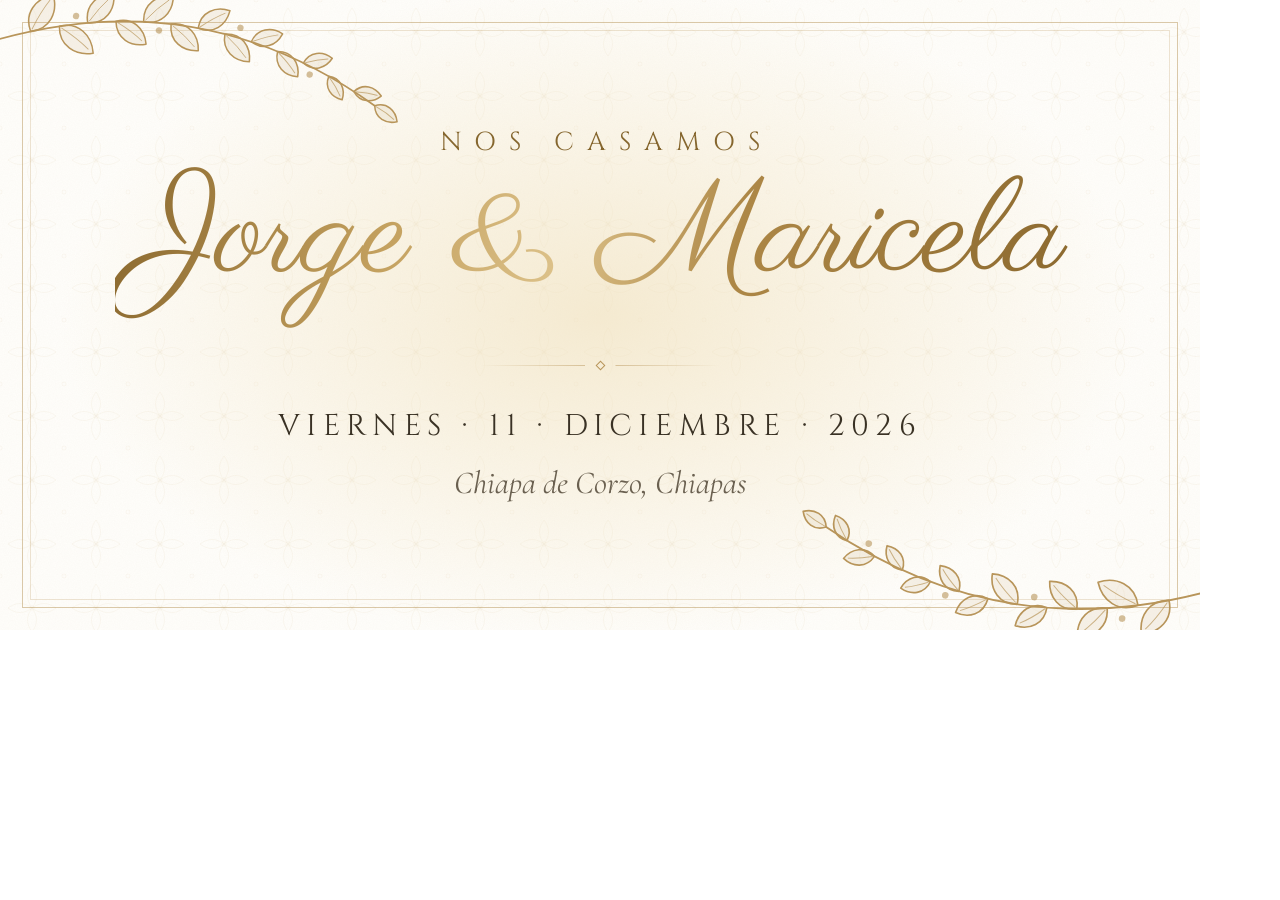
==== dev/og.html @ 22a39b21 "Invitación de boda de Jorge & Maricela Invitación web en blanco y dorado con confirmación de asisten" ====
<!doctype html>
<html lang="es">
<head>
<meta charset="utf-8">
<!-- Plantilla de la imagen para compartir (1200×630) y de los íconos. Se captura con dev/generar_imagenes.sh -->
<link rel="stylesheet" href="https://fonts.googleapis.com/css2?family=Cinzel:wght@400;500&family=Cormorant+Garamond:ital,wght@0,500;1,400&family=Parisienne&display=block">
<link rel="stylesheet" href="../css/estilos.css">
<style>
  html, body { margin: 0; background: none; }
  .og {
    width: 1200px; height: 630px; position: relative; overflow: hidden;
    display: grid; place-items: center; text-align: center;
    background:
      radial-gradient(ellipse 60% 70% at 50% 50%, rgba(239, 222, 182, .6), transparent 75%),
      var(--grano), var(--damasco), var(--blanco);
  }
  .og::before, .og::after { content: ''; position: absolute; pointer-events: none; }
  .og::before { inset: 22px; border: 1.5px solid var(--linea); }
  .og::after { inset: 30px; border: 1px solid var(--linea-suave); }
  .og .rama-a { position: absolute; width: 520px; top: -26px; left: -60px; transform: rotate(10deg); color: var(--oro); }
  .og .rama-b { position: absolute; width: 520px; bottom: -26px; right: -60px; transform: rotate(190deg); color: var(--oro); }
  .og .antes { font-family: var(--mayus); font-size: 26px; letter-spacing: .5em; color: var(--oro-osc); padding-left: .5em; }
  .og .nombres {
    font-family: var(--script); font-size: 132px; line-height: 1.15; padding: 0 .15em .1em;
    background: var(--oro-texto); -webkit-background-clip: text; background-clip: text; color: transparent;
  }
  .og .fecha { font-family: var(--mayus); font-size: 30px; letter-spacing: .22em; color: var(--tinta); }
  .og .lugar { font-family: var(--serif); font-style: italic; font-size: 32px; color: var(--tinta-suave); margin-top: 8px; }
  .og .sep { width: 340px; margin: 18px auto 22px; }

  .icono-app {
    width: 180px; height: 180px; display: grid; place-items: center; position: relative;
    background: radial-gradient(circle at 50% 45%, #fffefb, #f3ead9);
  }
  .icono-app .corona { position: absolute; inset: 8px; color: var(--oro); }
  .icono-app span { font-family: var(--mayus); font-size: 42px; color: var(--oro-osc); margin-top: -6px; letter-spacing: .02em; }
  .icono-app i { font-family: var(--script); font-style: normal; font-size: 34px; color: var(--oro); }
</style>
</head>
<body>
  <div id="lienzo"></div>
  <script src="../config.js"></script>
  <script src="../js/decoracion.js"></script>
  <script>
    const D = window.Decoracion, N = window.INVITACION.novios;
    const modo = new URLSearchParams(location.search).get('modo');
    document.getElementById('lienzo').innerHTML = modo === 'icono'
      ? `<div class="icono-app">${D.corona({ radio: 64, hojas: 13, tam: 19, hueco: 62, semilla: 5 })}<span>${N.iniciales[0]}<i>&amp;</i>${N.iniciales[1]}</span></div>`
      : `<div class="og">
          <div class="rama-a">${D.rama({ largo: 250, arco: -30, hojas: 13, tam: 30, semilla: 4 })}</div>
          <div class="rama-b">${D.rama({ largo: 230, arco: -26, hojas: 12, tam: 28, semilla: 9 })}</div>
          <div>
            <p class="antes">NOS CASAMOS</p>
            <p class="nombres">${N.el.nombre} &amp; ${N.ella.nombre}</p>
            <div class="sep">${D.separador()}</div>
            <p class="fecha">VIERNES · 11 · DICIEMBRE · 2026</p>
            <p class="lugar">Chiapa de Corzo, Chiapas</p>
          </div>
        </div>`;
  </script>
</body>
</html>
---- css/estilos.css ----
/* ==========================================================================
   Invitación de boda · Jorge & Maricela
   Paleta: blanco perla y oro
   ========================================================================== */

:root {
  --blanco: #fffefb;
  --perla: #fbf8f2;
  --marfil: #f6f0e4;
  --champan: #efe5d1;
  --oro: #b8955a;
  --oro-claro: #d9bf88;
  --oro-osc: #85662e;
  --tinta: #3a3225;
  --tinta-suave: #6a6050;
  --linea: rgba(184, 149, 90, .5);
  --linea-suave: rgba(184, 149, 90, .25);

  --oro-texto: linear-gradient(100deg, #8a682e 0%, #c3a05e 28%, #dcc189 46%, #ad8746 64%, #8a682e 100%);
  --oro-fondo: linear-gradient(100deg, #c5a261, #ead6a2 42%, #c9a664 70%, #e0c78f);

  --serif: 'Cormorant Garamond', 'Times New Roman', serif;
  --mayus: 'Cinzel', 'Cormorant Garamond', serif;
  --script: 'Parisienne', 'Snell Roundhand', cursive;

  --ancho: 520px;
  --suave: cubic-bezier(.22, .7, .2, 1);

  --grano: url("data:image/svg+xml,%3Csvg xmlns='http://www.w3.org/2000/svg' width='220' height='220'%3E%3Cfilter id='n'%3E%3CfeTurbulence type='fractalNoise' baseFrequency='.85' numOctaves='3' stitchTiles='stitch'/%3E%3CfeColorMatrix values='0 0 0 0 .45 0 0 0 0 .38 0 0 0 0 .25 0 0 0 .05 0'/%3E%3C/filter%3E%3Crect width='100%25' height='100%25' filter='url(%23n)'/%3E%3C/svg%3E");
  /* Damasco suave en dorado para fondos */
  --damasco: url("data:image/svg+xml,%3Csvg xmlns='http://www.w3.org/2000/svg' width='64' height='64' viewBox='0 0 64 64'%3E%3Cg fill='none' stroke='%23b8955a' stroke-opacity='.08' stroke-width='.8'%3E%3Cpath d='M32 8c6 8 6 16 0 24-6-8-6-16 0-24zM32 32c6 8 6 16 0 24-6-8-6-16 0-24zM8 32c8-6 16-6 24 0-8 6-16 6-24 0zM32 32c8-6 16-6 24 0-8 6-16 6-24 0z'/%3E%3Ccircle cx='32' cy='32' r='2.2'/%3E%3Ccircle cx='0' cy='0' r='2'/%3E%3Ccircle cx='64' cy='0' r='2'/%3E%3Ccircle cx='0' cy='64' r='2'/%3E%3Ccircle cx='64' cy='64' r='2'/%3E%3C/g%3E%3C/svg%3E");
}

*, *::before, *::after { box-sizing: border-box; }
html { -webkit-text-size-adjust: 100%; scroll-behavior: smooth; }
html.bloqueado { overflow: hidden; }
body {
  margin: 0;
  font-family: var(--serif);
  font-size: 19px;
  line-height: 1.55;
  color: var(--tinta);
  background: var(--champan);
  -webkit-font-smoothing: antialiased;
  text-rendering: optimizeLegibility;
  font-variant-numeric: lining-nums;
}
img, svg { display: block; max-width: 100%; }
button, input, textarea { font: inherit; color: inherit; }
a { color: inherit; }
h1, h2, h3, p { margin: 0; }
[hidden] { display: none !important; }

.saltar {
  position: absolute; left: -999px; top: 8px; z-index: 100;
  background: var(--blanco); padding: 8px 14px; border-radius: 4px;
}
.saltar:focus { left: 8px; }
:focus-visible { outline: 2px solid var(--oro); outline-offset: 3px; }

/* ----------------------------------------------------------------- Página */
.pagina {
  min-height: 100vh;
  background: var(--grano), var(--damasco), linear-gradient(var(--marfil), var(--champan));
}
.invitacion {
  max-width: var(--ancho);
  margin: 0 auto;
  background: var(--blanco) var(--grano);
  overflow: hidden;
  outline: none;
  box-shadow: 0 0 0 1px var(--linea-suave), 0 30px 80px rgba(110, 85, 40, .18);
}
@media (min-width: 600px) {
  .pagina { padding: 40px 0; }
  .invitacion { border-radius: 4px; }
}

/* Revelado al hacer scroll */
.revelar { opacity: 0; transform: translateY(18px); transition: opacity .9s var(--suave), transform .9s var(--suave); }
.revelar.visto { opacity: 1; transform: none; }
body:not(.listo) .portada .revelar { opacity: 0; }

/* ----------------------------------------------------------------- Ramas e íconos */
.rama, .corona { overflow: visible; color: var(--oro); }
.rama .tallo, .corona .tallo { fill: none; stroke: currentColor; stroke-width: 1.15; stroke-linecap: round; }
.rama .hoja, .corona .hoja { fill: currentColor; fill-opacity: .12; stroke: currentColor; stroke-width: 1; stroke-linejoin: round; }
.rama .nervio, .corona .nervio { fill: none; stroke: currentColor; stroke-width: .6; stroke-opacity: .7; }
.rama .baya, .corona .baya { fill: currentColor; fill-opacity: .6; }
.icono { width: 1.25em; height: 1.25em; flex: none; }

.separador {
  display: flex; align-items: center; gap: 12px; justify-content: center;
  margin: 34px auto; max-width: 240px; color: var(--oro);
}
.separador span { flex: 1; height: 1px; background: linear-gradient(90deg, transparent, var(--linea)); }
.separador span:last-child { transform: scaleX(-1); }
.separador i { width: 7px; height: 7px; border: 1px solid currentColor; transform: rotate(45deg); }

/* ----------------------------------------------------------------- Textos comunes */
.etiqueta {
  font-family: var(--mayus); font-size: 12.5px; letter-spacing: .32em;
  text-transform: uppercase; color: var(--oro-osc);
}
.etiqueta--centro { text-align: center; margin-top: 34px; }
.titulo {
  font-family: var(--script); font-weight: 400;
  font-size: clamp(44px, 12vw, 58px); line-height: 1.15;
  padding: .05em .1em .15em;
  background: var(--oro-texto); -webkit-background-clip: text; background-clip: text; color: transparent;
}
.texto { color: var(--tinta-suave); font-size: 19px; max-width: 34ch; margin: 0 auto; }

/* ----------------------------------------------------------------- Secciones */
.seccion { position: relative; padding: 76px 30px; text-align: center; }
.seccion + .seccion::before {
  content: ''; position: absolute; top: 0; left: 50%; width: 1px; height: 46px;
  background: linear-gradient(var(--linea), transparent);
}
.seccion__dentro { position: relative; max-width: 420px; margin: 0 auto; }
.seccion__icono { display: grid; place-items: center; color: var(--oro); margin-bottom: 8px; }
.seccion__icono .icono { width: 40px; height: 40px; }
.seccion--padres, .seccion--vestimenta, .seccion--padrinos, .seccion--rsvp {
  background: var(--grano), var(--damasco), var(--perla);
}
.seccion--padres::after, .seccion--vestimenta::after, .seccion--rsvp::after {
  content: ''; position: absolute; inset: 14px; pointer-events: none;
  border: 1px solid var(--linea); outline: 1px solid var(--linea-suave); outline-offset: -6px;
}

/* ----------------------------------------------------------------- Portada */
.portada {
  position: relative; min-height: 100vh; min-height: 100svh;
  display: grid; place-items: center; text-align: center;
  padding: 72px 28px 96px; color: var(--tinta); overflow: hidden;
  background:
    radial-gradient(ellipse 85% 55% at 50% 42%, rgba(239, 222, 182, .55), transparent 72%),
    var(--grano),
    linear-gradient(180deg, var(--blanco), var(--perla));
}
.portada__marco {
  position: absolute; inset: 16px; border: 1px solid var(--linea); pointer-events: none;
}
.portada__marco::after {
  content: ''; position: absolute; inset: 5px; border: 1px solid var(--linea-suave);
}
.portada__rama { position: absolute; color: var(--oro); opacity: .9; pointer-events: none; }
.portada__rama .rama { width: 100%; }
.portada__rama--arriba { width: 72%; top: -14px; left: -16%; transform: rotate(12deg); }
.portada__rama--abajo { width: 66%; bottom: -10px; right: -14%; transform: rotate(192deg); }
.portada__contenido { position: relative; z-index: 1; display: flex; flex-direction: column; align-items: center; }
.portada__antes {
  font-family: var(--mayus); font-size: 14px; letter-spacing: .5em; text-transform: uppercase;
  color: var(--oro-osc); padding-left: .5em;
}
.portada__monograma { position: relative; width: 168px; height: 168px; margin: 26px 0 8px; display: grid; place-items: center; }
.portada__monograma .corona { position: absolute; inset: 0; width: 100%; height: 100%; color: var(--oro); }
.portada__monograma span {
  font-family: var(--mayus); font-size: 34px; letter-spacing: .06em; color: var(--oro-osc);
  display: flex; align-items: center; gap: 6px; margin-top: -6px;
}
.portada__monograma i { font-family: var(--script); font-style: normal; font-size: 30px; color: var(--oro); }
.portada__nombres {
  font-family: var(--script); font-weight: 400; line-height: .98;
  font-size: clamp(66px, 20vw, 96px);
  display: flex; flex-direction: column; align-items: center;
}
.portada__nombres span {
  padding: .06em .18em .14em;
  background: var(--oro-texto); -webkit-background-clip: text; background-clip: text; color: transparent;
}
.portada__nombres .portada__y { font-size: .52em; margin: -.1em 0 -.12em; }
.portada__fecha {
  display: flex; align-items: center; gap: 12px; margin-top: 28px; white-space: nowrap;
  font-family: var(--mayus); font-size: 12px; letter-spacing: .18em; text-transform: uppercase; color: var(--tinta);
}
.portada__fecha strong { font-weight: 400; font-size: 18px; letter-spacing: .08em; padding: 6px 12px; border-left: 1px solid var(--linea); border-right: 1px solid var(--linea); color: var(--oro-osc); }
.portada__lugar {
  display: flex; align-items: center; gap: 8px; margin-top: 16px;
  font-style: italic; font-size: 19px; color: var(--tinta-suave);
}
.portada__lugar .icono { color: var(--oro); width: 18px; height: 18px; }
.portada__invitado {
  margin-top: 30px; padding: 14px 26px; border: 1px solid var(--linea);
  background: rgba(255, 255, 255, .7); box-shadow: 0 8px 24px rgba(140, 105, 45, .08);
  display: flex; flex-direction: column; gap: 2px;
}
.portada__invitado span { font-family: var(--mayus); font-size: 11px; letter-spacing: .3em; text-transform: uppercase; color: var(--oro-osc); }
.portada__invitado strong { font-weight: 500; font-size: 22px; line-height: 1.3; margin: 4px 0 2px; }
.portada__invitado em { font-size: 16px; color: var(--tinta-suave); }
.portada__bajar {
  position: absolute; bottom: 34px; left: 50%; transform: translateX(-50%);
  color: var(--oro); width: 44px; height: 44px; display: grid; place-items: center;
  animation: flotar 2.4s ease-in-out infinite;
}
.portada__bajar .icono { width: 24px; height: 24px; }
@keyframes flotar { 50% { transform: translate(-50%, 7px); } }

/* ----------------------------------------------------------------- Frase */
.seccion--frase { padding-top: 84px; padding-bottom: 70px; }
.frase__rama { width: 150px; margin: 0 auto 22px; }
.frase p { font-style: italic; font-size: 23px; line-height: 1.6; color: var(--tinta); }

/* ----------------------------------------------------------------- Padres */
.padres__intro { font-family: var(--script); font-size: 34px; line-height: 1.35; color: var(--oro-osc); margin-bottom: 34px; }
.padres { display: grid; gap: 26px; }
.padres__divisor { width: 1px; height: 28px; margin: -6px auto; background: var(--linea); }
.padres__grupo .etiqueta { margin-bottom: 10px; }
.padres__nombre { font-size: 22px; line-height: 1.45; color: var(--tinta); }
.padres__honor { font-style: italic; font-size: 20px; color: var(--tinta-suave); max-width: 26ch; margin: 0 auto; }
.padres__novios { margin-top: 20px; display: flex; flex-direction: column; gap: 4px; }
.padres__novios span { font-family: var(--mayus); font-size: 17px; letter-spacing: .12em; color: var(--tinta); }
.padres__novios i { font-family: var(--script); font-style: normal; font-size: 32px; color: var(--oro); line-height: 1.2; }

/* ----------------------------------------------------------------- Fecha */
.fecha-grande { display: grid; grid-template-columns: 1fr auto 1fr; align-items: center; gap: 18px; margin-top: 24px; }
.fecha-grande__lado {
  font-family: var(--mayus); font-size: 13.5px; letter-spacing: .26em; text-transform: uppercase; color: var(--oro-osc);
  padding: 10px 0; border-top: 1px solid var(--linea); border-bottom: 1px solid var(--linea);
}
.fecha-grande__dia {
  font-family: var(--mayus); font-weight: 400; font-size: 80px; line-height: 1;
  background: var(--oro-texto); -webkit-background-clip: text; background-clip: text; color: transparent;
}
.cuenta { display: flex; justify-content: center; gap: 10px; margin-top: 14px; }
.cuenta__caja {
  width: 74px; padding: 14px 4px 10px; border: 1px solid var(--linea); background: var(--blanco);
  box-shadow: 0 6px 16px rgba(140, 105, 45, .07);
  display: flex; flex-direction: column; align-items: center;
}
.cuenta__caja b { font-family: var(--serif); font-weight: 500; font-size: 34px; line-height: 1; color: var(--tinta); font-variant-numeric: lining-nums tabular-nums; }
.cuenta__caja span { margin-top: 6px; font-family: var(--mayus); font-size: 10.5px; letter-spacing: .2em; text-transform: uppercase; color: var(--oro-osc); }
.cuenta__mensaje { margin-top: 30px; font-family: var(--script); font-size: 38px; color: var(--oro-osc); }

.cal { margin: 40px auto 0; max-width: 320px; padding: 22px 20px 18px; border: 1px solid var(--linea); background: var(--blanco); box-shadow: 0 10px 26px rgba(140, 105, 45, .07); }
.cal__mes { font-family: var(--mayus); font-size: 13px; letter-spacing: .3em; text-transform: uppercase; color: var(--oro-osc); margin-bottom: 12px; }
.cal__rejilla { display: grid; grid-template-columns: repeat(7, 1fr); row-gap: 4px; font-size: 16px; }
.cal__rejilla span { height: 34px; display: grid; place-items: center; }
.cal__cab { font-family: var(--mayus); font-size: 11.5px; color: var(--oro-osc); }
.cal__dia { color: var(--tinta-suave); }
.cal__dia--boda { position: relative; color: var(--blanco); font-weight: 600; }
.cal__dia--boda .icono { position: absolute; width: 40px; height: 40px; left: 50%; top: 50%; transform: translate(-50%, -50%); color: var(--oro); }
.cal__dia--boda .icono path { fill: var(--oro); }
.cal__dia--boda b { position: relative; font-weight: 600; font-size: 15px; margin-top: -2px; }

/* ----------------------------------------------------------------- Botones */
.botones { display: flex; flex-wrap: wrap; justify-content: center; gap: 12px; margin-top: 30px; }
.boton {
  display: inline-flex; align-items: center; justify-content: center; gap: 10px;
  min-height: 50px; padding: 12px 22px; border-radius: 2px; cursor: pointer;
  font-family: var(--mayus); font-size: 13px; letter-spacing: .16em; text-transform: uppercase; text-decoration: none;
  transition: background-color .25s, color .25s, border-color .25s, transform .15s, box-shadow .25s, filter .25s;
}
.boton:active { transform: translateY(1px); }
.boton .icono { width: 19px; height: 19px; }
.botones .boton { min-width: 220px; }
.boton--oro, .boton--principal {
  color: #3d2f14; border: 0; box-shadow: 0 10px 24px rgba(140, 105, 45, .25);
  background: var(--oro-fondo);
}
.boton--oro:hover, .boton--principal:hover { box-shadow: 0 12px 30px rgba(140, 105, 45, .32); filter: brightness(1.04); }
.boton--oro:disabled { opacity: .7; cursor: progress; }
.boton--linea { background: var(--blanco); color: var(--oro-osc); border: 1px solid var(--oro); }
.boton--linea:hover { background: #fbf4e6; }
.boton--ancho { width: 100%; }
.boton--chico { min-height: 42px; padding: 8px 16px; font-size: 11.5px; }
.enlace {
  background: none; border: 0; padding: 8px; margin-top: 18px; cursor: pointer;
  font-style: italic; font-size: 17px; text-decoration: underline; text-underline-offset: 4px; color: var(--tinta-suave);
}

/* ----------------------------------------------------------------- Evento */
.evento__hora { font-family: var(--serif); font-weight: 500; font-size: 34px; color: var(--tinta); margin-top: 10px; }
.evento__lugar { font-family: var(--mayus); font-size: 18px; letter-spacing: .16em; color: var(--oro-osc); margin-top: 6px; }
.evento__dir { font-style: italic; font-size: 19px; color: var(--tinta-suave); margin-top: 8px; }
.mapa {
  position: relative; margin: 28px auto 0; height: 220px; border: 1px solid var(--linea); padding: 6px; background: var(--blanco);
  box-shadow: 0 14px 30px rgba(140, 105, 45, .1);
}
/* Se ve debajo del mapa mientras carga o si el teléfono no lo puede mostrar */
.mapa__respaldo {
  position: absolute; inset: 6px; display: flex; flex-direction: column; align-items: center; justify-content: center; gap: 6px;
  text-decoration: none; color: var(--oro-osc);
  background: var(--grano), var(--damasco), var(--perla);
}
.mapa__respaldo .icono { width: 40px; height: 40px; color: var(--oro); }
.mapa__respaldo span { font-family: var(--mayus); font-size: 15px; letter-spacing: .14em; }
.mapa__respaldo em { font-size: 16px; color: var(--tinta-suave); text-decoration: underline; text-underline-offset: 3px; }
.mapa iframe { position: relative; width: 100%; height: 100%; border: 0; filter: saturate(.5) sepia(.15); background: transparent; }

/* ----------------------------------------------------------------- Itinerario */
.linea { list-style: none; margin: 30px auto 0; padding: 0; position: relative; max-width: 300px; }
.linea::before { content: ''; position: absolute; left: 27px; top: 10px; bottom: 10px; width: 1px; background: var(--linea); }
.linea__paso { position: relative; display: grid; grid-template-columns: 56px 1fr; grid-template-rows: auto auto; column-gap: 18px; text-align: left; padding: 10px 0; }
.linea__icono {
  grid-row: span 2; width: 56px; height: 56px; border-radius: 50%; display: grid; place-items: center;
  background: var(--blanco); color: var(--oro); border: 1px solid var(--oro);
  box-shadow: 0 0 0 5px var(--blanco), 0 0 0 6px var(--linea-suave);
}
.linea__icono .icono { width: 26px; height: 26px; }
.linea__hora { align-self: end; font-family: var(--mayus); font-size: 13px; letter-spacing: .18em; color: var(--oro-osc); }
.linea__titulo { font-size: 23px; color: var(--tinta); }

/* ----------------------------------------------------------------- Vestimenta y regalos */
.vestimenta__tipo { font-family: var(--mayus); font-size: 24px; letter-spacing: .3em; color: var(--tinta); margin-top: 12px; padding-left: .3em; }
.nota {
  display: flex; align-items: center; gap: 14px; text-align: left; margin: 24px auto 0; max-width: 340px;
  padding: 16px 18px; border: 1px solid var(--linea); background: var(--blanco); font-size: 18px; color: var(--tinta-suave);
}
.nota__punto { flex: none; width: 26px; height: 26px; border-radius: 50%; background: #fff; box-shadow: inset 0 0 0 1px #ddd3c0, 0 0 0 3px #fff, 0 0 0 4px var(--linea); }

.regalos { display: grid; grid-template-columns: 1fr 1fr; gap: 14px; margin-top: 28px; }
.regalos--1 { grid-template-columns: minmax(0, 300px); justify-content: center; }
.regalo {
  display: flex; flex-direction: column; align-items: center; gap: 8px; padding: 24px 16px;
  border: 1px solid var(--linea); background: var(--blanco); box-shadow: 0 10px 26px rgba(140, 105, 45, .07);
}
.regalo--ancho { grid-column: 1 / -1; }
.regalo > .icono { width: 38px; height: 38px; color: var(--oro); }
.regalo h3 { font-family: var(--script); font-weight: 400; font-size: 34px; line-height: 1.2; color: var(--oro-osc); }
.regalo p { font-size: 17px; color: var(--tinta-suave); line-height: 1.4; }
.regalo__clabe { font-family: var(--mayus); letter-spacing: .12em; color: var(--tinta) !important; font-size: 16px !important; word-break: break-all; }
.regalo .boton { margin-top: 6px; }

/* ----------------------------------------------------------------- Galería */
.galeria { display: grid; grid-template-columns: 1fr 1fr; gap: 10px; margin-top: 28px; }
.galeria__foto { padding: 6px; border: 1px solid var(--linea); background: #fff; cursor: zoom-in; aspect-ratio: 3 / 4; }
.galeria__foto:nth-child(3n + 1) { grid-column: span 2; aspect-ratio: 3 / 2; }
.galeria__foto img { width: 100%; height: 100%; object-fit: cover; }
.visor { border: 0; padding: 0; background: transparent; max-width: 94vw; max-height: 90vh; }
.visor::backdrop { background: rgba(40, 32, 20, .85); }
.visor img { max-width: 94vw; max-height: 86vh; object-fit: contain; }
.visor__cerrar { position: fixed; top: 14px; right: 18px; font-size: 40px; line-height: 1; background: none; border: 0; color: #fff; cursor: pointer; }

/* ----------------------------------------------------------------- Confirmación */
.seccion--rsvp { padding-top: 84px; padding-bottom: 84px; }
.seccion--rsvp::before { display: none; }
.rsvp__limite { font-style: italic; font-size: 19px; color: var(--tinta-suave); margin-top: 4px; }
.rsvp__limite b { font-weight: 600; color: var(--oro-osc); }
.rsvp { margin-top: 30px; }
.rsvp__saludo { padding: 18px 16px 22px; border-top: 1px solid var(--linea); border-bottom: 1px solid var(--linea); margin-bottom: 26px; }
.rsvp__para { font-family: var(--mayus); font-size: 11.5px; letter-spacing: .3em; text-transform: uppercase; color: var(--oro-osc); }
.rsvp__nombre { font-size: 28px; font-weight: 500; line-height: 1.25; margin-top: 6px; }
.rsvp__pases { font-style: italic; font-size: 18px; color: var(--tinta-suave); margin-top: 2px; }
.rsvp__pases b { font-style: normal; font-weight: 600; color: var(--oro-osc); }
.rsvp__aviso { font-size: 17px; font-style: italic; color: var(--oro-osc); margin-bottom: 20px; }
.rsvp__form { display: grid; gap: 22px; text-align: left; }
.campo { display: grid; gap: 8px; }
.campo > span, .opciones legend, .personas__pregunta {
  font-family: var(--mayus); font-size: 12px; letter-spacing: .22em; text-transform: uppercase; color: var(--oro-osc);
}
.campo em { font-family: var(--serif); text-transform: none; letter-spacing: 0; font-size: 15px; color: var(--tinta-suave); }
.campo input, .campo textarea {
  width: 100%; padding: 14px 16px; font-size: 19px; border-radius: 2px; color: var(--tinta);
  border: 1px solid var(--linea); background: var(--blanco);
  transition: border-color .2s, box-shadow .2s;
}
.campo textarea { resize: vertical; min-height: 96px; line-height: 1.45; }
.campo input::placeholder, .campo textarea::placeholder { color: #a89c86; font-style: italic; }
.campo input:focus, .campo textarea:focus { outline: none; border-color: var(--oro); box-shadow: 0 0 0 3px rgba(184, 149, 90, .18); }
.opciones { border: 0; padding: 0; margin: 0; display: grid; grid-template-columns: 1fr 1fr; gap: 10px; }
.opciones legend { padding: 0; margin-bottom: 10px; }
.opcion { position: relative; cursor: pointer; }
.opcion input { position: absolute; opacity: 0; inset: 0; cursor: pointer; }
.opcion span {
  display: flex; flex-direction: column; align-items: center; gap: 8px; text-align: center;
  padding: 18px 10px; border: 1px solid var(--linea); background: var(--blanco);
  font-size: 18px; line-height: 1.25; transition: background .2s, border-color .2s, color .2s, box-shadow .2s;
}
.opcion .icono { width: 30px; height: 30px; color: var(--oro); }
.opcion input:checked + span { background: var(--oro-fondo); color: #3d2f14; border-color: var(--oro); box-shadow: 0 8px 20px rgba(140, 105, 45, .22); }
.opcion input:checked + span .icono { color: #5c4518; }
.opcion input:focus-visible + span { outline: 2px solid var(--oro); outline-offset: 3px; }
.personas { display: flex; flex-direction: column; align-items: center; gap: 10px; padding: 18px; border: 1px solid var(--linea); background: var(--blanco); }
.contador { display: flex; align-items: center; gap: 22px; }
.contador__btn {
  width: 48px; height: 48px; border-radius: 50%; display: grid; place-items: center; cursor: pointer;
  border: 1px solid var(--oro); background: var(--blanco); color: var(--oro-osc);
}
.contador__btn .icono { width: 20px; height: 20px; }
.contador__btn:disabled { opacity: .3; cursor: default; }
.contador__valor { font-size: 44px; font-weight: 500; min-width: 1.4em; text-align: center; line-height: 1; color: var(--tinta); }
.personas__max { font-style: italic; font-size: 16px; color: var(--tinta-suave); }
.trampa { position: absolute !important; left: -9999px; width: 1px; height: 1px; overflow: hidden; }
.rsvp__error { color: #9b3b2a; font-size: 17px; text-align: center; }
.rsvp__error:empty { display: none; }
.rsvp__error a { color: var(--oro-osc); }
.rsvp__nota { font-style: italic; font-size: 16px; text-align: center; color: var(--tinta-suave); }
.rsvp__cargando { display: flex; flex-direction: column; align-items: center; gap: 14px; font-style: italic; color: var(--tinta-suave); padding: 30px 0; }
.puntos { display: flex; gap: 8px; }
.puntos i { width: 8px; height: 8px; border-radius: 50%; background: var(--oro); animation: punto 1.2s infinite ease-in-out; }
.puntos i:nth-child(2) { animation-delay: .15s; }
.puntos i:nth-child(3) { animation-delay: .3s; }
@keyframes punto { 0%, 80%, 100% { opacity: .25; transform: scale(.8); } 40% { opacity: 1; transform: none; } }
.rsvp__tarjeta { padding: 30px 22px; border: 1px solid var(--linea); background: var(--blanco); box-shadow: 0 12px 30px rgba(140, 105, 45, .1); display: flex; flex-direction: column; align-items: center; gap: 10px; }
.rsvp__tarjeta p { font-size: 19px; color: var(--tinta-suave); }
.rsvp__tarjeta .botones { margin-top: 12px; }
.rsvp__sello { width: 74px; height: 74px; border-radius: 50%; display: grid; place-items: center; background: var(--oro-fondo); color: #5c4518; box-shadow: 0 0 0 6px rgba(184, 149, 90, .15); margin-bottom: 6px; }
.rsvp__sello .icono { width: 38px; height: 38px; }
.rsvp__grande { font-family: var(--script); font-size: 40px !important; line-height: 1.2; color: var(--oro-osc) !important; }
.rsvp__quien { font-family: var(--mayus); font-size: 15px !important; letter-spacing: .18em; color: var(--tinta) !important; }
.rsvp__tarjeta--hecho { animation: aparecer .7s var(--suave); }
@keyframes aparecer { from { opacity: 0; transform: translateY(12px) scale(.98); } }

/* ----------------------------------------------------------------- Cierre */
.cierre { padding: 80px 30px 70px; text-align: center; background: var(--blanco) var(--grano); }
.cierre__rama { width: 210px; margin: 0 auto 26px; }
.cierre__antes { font-family: var(--mayus); font-size: 13px; letter-spacing: .4em; text-transform: uppercase; color: var(--oro-osc); padding-left: .4em; }
.cierre__nombres {
  white-space: nowrap;
  font-family: var(--script); font-size: clamp(40px, 11.5vw, 62px); line-height: 1.25; margin-top: 10px; padding: 0 .1em .1em;
  background: var(--oro-texto); -webkit-background-clip: text; background-clip: text; color: transparent;
}
.cierre__fecha { font-family: var(--mayus); font-size: 15px; letter-spacing: .4em; color: var(--tinta); margin-top: 8px; padding-left: .4em; }

/* ----------------------------------------------------------------- Música y aviso */
.boton-musica {
  position: fixed; right: 18px; bottom: calc(18px + env(safe-area-inset-bottom)); z-index: 30;
  width: 50px; height: 50px; border-radius: 50%; display: grid; place-items: center; cursor: pointer;
  border: 1px solid var(--oro); background: rgba(255, 254, 251, .92); color: var(--oro-osc);
  box-shadow: 0 8px 22px rgba(140, 105, 45, .22); backdrop-filter: blur(6px);
}
.boton-musica .icono { width: 22px; height: 22px; }
.boton-musica.sonando .icono { animation: latir 1.6s ease-in-out infinite; }
@keyframes latir { 50% { transform: scale(1.12); } }
.aviso {
  position: fixed; left: 50%; bottom: 28px; z-index: 60; transform: translate(-50%, 20px); opacity: 0; pointer-events: none;
  background: var(--tinta); color: var(--blanco); padding: 10px 20px; border-radius: 30px; font-size: 16px;
  transition: opacity .3s, transform .3s;
}
.aviso.visible { opacity: 1; transform: translate(-50%, 0); }
.sin-js { padding: 60px 30px; text-align: center; }

/* ==========================================================================
   Sobre de bienvenida
   ========================================================================== */
.sobre-escena {
  position: fixed; inset: 0; z-index: 50; display: grid; place-items: center; overflow: hidden;
  background:
    radial-gradient(ellipse at 50% 40%, rgba(255, 255, 255, .9), transparent 70%),
    var(--grano), var(--damasco), var(--marfil);
  transition: opacity .9s ease, visibility .9s;
}
.sobre-escena.fuera { opacity: 0; visibility: hidden; }
.sobre-escena__marco { display: flex; flex-direction: column; align-items: center; padding: 24px; text-align: center; }
.sobre-escena__antes { font-family: var(--mayus); font-size: 12px; letter-spacing: .34em; text-transform: uppercase; color: var(--oro-osc); padding-left: .34em; }
.sobre-escena__antes, .sobre-escena__nombres { transition: opacity .5s ease, transform .7s var(--suave); }
.abierto .sobre-escena__antes, .abierto .sobre-escena__nombres { opacity: 0; transform: translateY(-14px); }
.abierto .sobre { transform: translateY(70px); transition: transform 1s var(--suave) .3s; }
.sobre-escena__nombres {
  white-space: nowrap;
  font-family: var(--script); font-size: clamp(38px, 11vw, 60px); line-height: 1.25; margin: 4px 0 30px; padding: 0 .1em .1em;
  background: var(--oro-texto); -webkit-background-clip: text; background-clip: text; color: transparent;
}
.sobre-escena__pista {
  margin-top: 34px; font-style: italic; font-size: 19px; color: var(--tinta-suave);
  animation: respirar 2.2s ease-in-out infinite;
}
@keyframes respirar { 50% { opacity: .45; } }

.sobre {
  position: relative; display: block; width: min(84vw, 360px); aspect-ratio: 1.5; padding: 0; border: 0;
  background: none; cursor: pointer; perspective: 1400px;
  filter: drop-shadow(0 22px 30px rgba(120, 90, 40, .22));
  animation: entrar-sobre 1s var(--suave) backwards;
}
@keyframes entrar-sobre { from { opacity: 0; transform: translateY(26px) rotate(-2deg); } }
.sobre > span { position: absolute; display: block; }
/* Interior del sobre: forro dorado */
.sobre__fondo {
  inset: 0; border-radius: 6px;
  background:
    repeating-linear-gradient(45deg, rgba(255, 255, 255, .22) 0 1px, transparent 1px 10px),
    repeating-linear-gradient(-45deg, rgba(255, 255, 255, .22) 0 1px, transparent 1px 10px),
    linear-gradient(160deg, #d8bd85, #b8955a);
}
.sobre__carta {
  left: 5%; right: 5%; top: 6%; height: 88%; z-index: 2; border-radius: 3px;
  background: var(--blanco) var(--grano);
  box-shadow: inset 0 0 0 1px var(--linea), inset 0 0 0 5px var(--blanco), inset 0 0 0 6px var(--linea-suave), 0 -2px 10px rgba(0, 0, 0, .06);
  display: flex !important; flex-direction: column; align-items: center; justify-content: flex-start; padding-top: 9%;
  transition: transform 1.1s var(--suave) .95s;
}
.carta__antes { font-family: var(--mayus); font-size: 10.5px; letter-spacing: .34em; text-transform: uppercase; color: var(--oro-osc); }
.carta__nombres {
  font-family: var(--script); font-size: clamp(30px, 9vw, 38px); line-height: 1.3; padding: 0 .1em;
  background: var(--oro-texto); -webkit-background-clip: text; background-clip: text; color: transparent;
}
.carta__fecha { font-family: var(--mayus); font-size: 11px; letter-spacing: .26em; color: var(--tinta); }
/* Papel blanco perlado del sobre */
.sobre__frente {
  inset: 0; z-index: 3; border-radius: 6px;
  background:
    linear-gradient(to top right, transparent 49.7%, rgba(184, 149, 90, .55) 50%, transparent 50.4%),
    linear-gradient(to top left, transparent 49.7%, rgba(184, 149, 90, .55) 50%, transparent 50.4%),
    var(--grano),
    linear-gradient(170deg, #ffffff, #f7f1e6 60%, #efe6d4);
  box-shadow: inset 0 0 0 1px rgba(184, 149, 90, .35);
  clip-path: polygon(0 0, 50% 54%, 100% 0, 100% 100%, 0 100%);
}
.sobre__solapa {
  left: 0; right: 0; top: 0; height: 60%; z-index: 4;
  transform-origin: 50% 0; transform-style: preserve-3d;
  transition: transform .85s cubic-bezier(.5, 0, .3, 1) .2s, z-index 0s linear .62s;
}
.sobre__solapa > span { position: absolute; inset: 0; display: block; backface-visibility: hidden; -webkit-backface-visibility: hidden; clip-path: polygon(0 0, 100% 0, 50% 100%); border-radius: 6px 6px 0 0; }
/* Filo dorado: triángulo dorado con otro blanco apenas más chico encima */
.sobre__solapa-ext { background: linear-gradient(100deg, #c5a261, #e6d09b 50%, #c09a58); }
.sobre__solapa-ext::before {
  content: ''; position: absolute; inset: 0;
  clip-path: polygon(3px 0, calc(100% - 3px) 0, 50% calc(100% - 2.6px));
  background: var(--grano), linear-gradient(180deg, #ffffff, #f6efe2);
}
.sobre__solapa-int {
  transform: rotateX(180deg);
  background:
    repeating-linear-gradient(45deg, rgba(255, 255, 255, .25) 0 1px, transparent 1px 10px),
    repeating-linear-gradient(-45deg, rgba(255, 255, 255, .25) 0 1px, transparent 1px 10px),
    linear-gradient(180deg, #e3cb96, #c5a466);
}
.sobre__sello {
  left: 50%; top: 60%; width: 86px; height: 86px; z-index: 5; transform: translate(-50%, -50%);
  transition: transform .45s var(--suave), opacity .35s ease;
  filter: drop-shadow(0 4px 6px rgba(90, 60, 20, .35));
}
.sobre:hover .sobre__sello { transform: translate(-50%, -50%) scale(1.05); }
.sobre__sello .sello { width: 100%; height: 100%; }

.abierto .sobre__sello { opacity: 0; transform: translate(-50%, -50%) scale(1.35) rotate(-8deg); }
.abierto .sobre__solapa { transform: rotateX(180deg); z-index: 1; }
.abierto .sobre__carta { transform: translateY(-62%); }
.abierto .sobre-escena__pista { opacity: 0; animation: none; transition: opacity .3s; }

@media (prefers-reduced-motion: reduce) {
  *, *::before, *::after { animation-duration: .01ms !important; animation-iteration-count: 1 !important; transition-duration: .01ms !important; transition-delay: 0s !important; }
  html { scroll-behavior: auto; }
  .revelar { opacity: 1; transform: none; }
}

@media (max-width: 360px) {
  body { font-size: 18px; }
  .seccion { padding-left: 22px; padding-right: 22px; }
  .cuenta__caja { width: 64px; }
  .portada__fecha { gap: 8px; letter-spacing: .14em; }
}
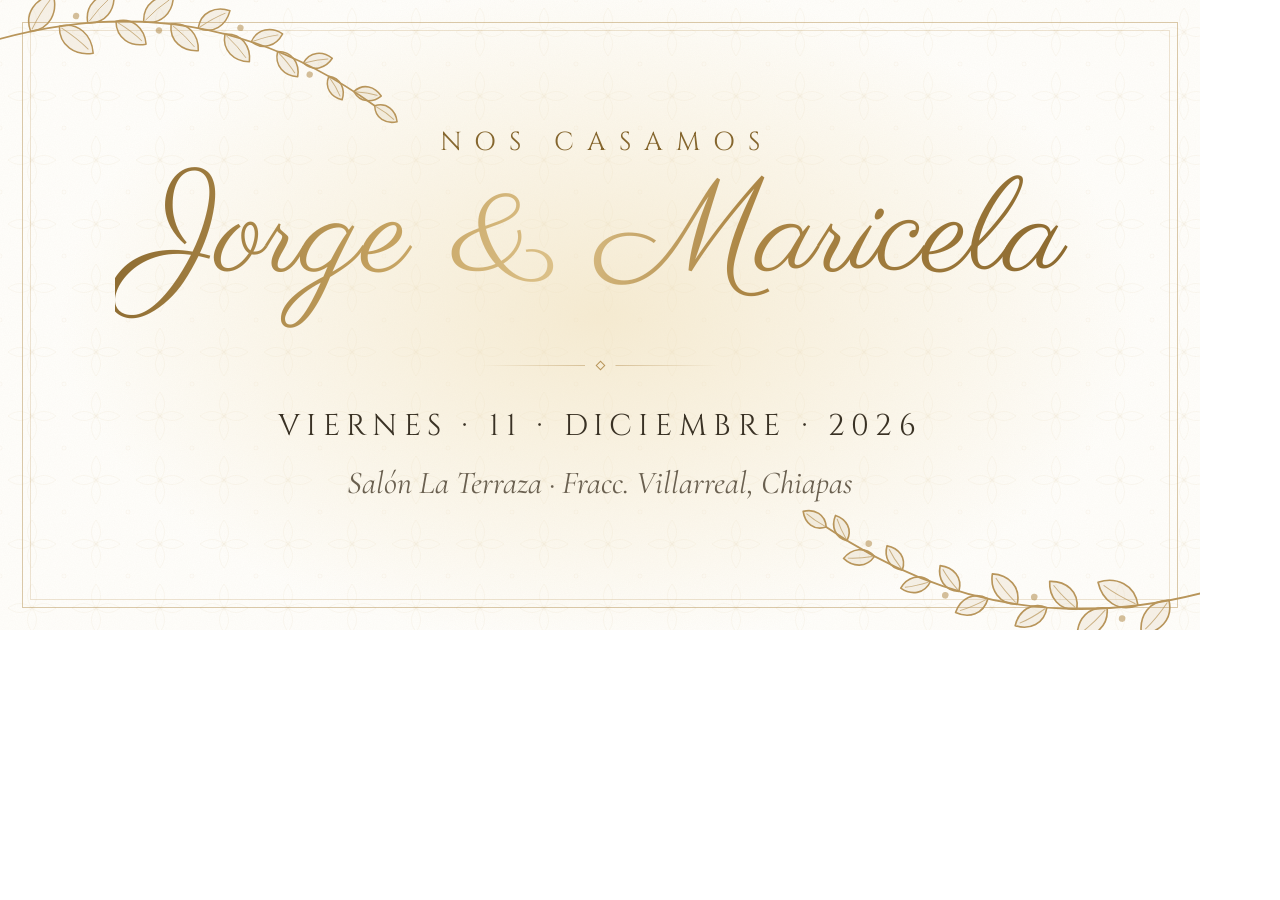
==== commit bb0bfb3d: "Padrinos de brindis, sin confirmación y ubicación en Fracc. Villarreal - Enlaces personales: solo no" ====
--- a/dev/og.html
+++ b/dev/og.html
@@ -54,7 +54,7 @@
             <p class="nombres">${N.el.nombre} &amp; ${N.ella.nombre}</p>
             <div class="sep">${D.separador()}</div>
             <p class="fecha">VIERNES · 11 · DICIEMBRE · 2026</p>
-            <p class="lugar">Chiapa de Corzo, Chiapas</p>
+            <p class="lugar">Salón La Terraza · ${window.INVITACION.ciudad}</p>
           </div>
         </div>`;
   </script>
--- a/css/estilos.css
+++ b/css/estilos.css
@@ -207,6 +207,8 @@
 .padres__divisor { width: 1px; height: 28px; margin: -6px auto; background: var(--linea); }
 .padres__grupo .etiqueta { margin-bottom: 10px; }
 .padres__nombre { font-size: 22px; line-height: 1.45; color: var(--tinta); }
+.padrinos { margin-top: 22px; }
+.padrinos .padres__nombre + .padres__nombre { margin-top: 4px; }
 .padres__honor { font-style: italic; font-size: 20px; color: var(--tinta-suave); max-width: 26ch; margin: 0 auto; }
 .padres__novios { margin-top: 20px; display: flex; flex-direction: column; gap: 4px; }
 .padres__novios span { font-family: var(--mayus); font-size: 17px; letter-spacing: .12em; color: var(--tinta); }
@@ -413,16 +415,84 @@
 }
 .cierre__fecha { font-family: var(--mayus); font-size: 15px; letter-spacing: .4em; color: var(--tinta); margin-top: 8px; padding-left: .4em; }
 
-/* ----------------------------------------------------------------- Música y aviso */
-.boton-musica {
-  position: fixed; right: 18px; bottom: calc(18px + env(safe-area-inset-bottom)); z-index: 30;
-  width: 50px; height: 50px; border-radius: 50%; display: grid; place-items: center; cursor: pointer;
-  border: 1px solid var(--oro); background: rgba(255, 254, 251, .92); color: var(--oro-osc);
-  box-shadow: 0 8px 22px rgba(140, 105, 45, .22); backdrop-filter: blur(6px);
-}
-.boton-musica .icono { width: 22px; height: 22px; }
-.boton-musica.sonando .icono { animation: latir 1.6s ease-in-out infinite; }
-@keyframes latir { 50% { transform: scale(1.12); } }
+/* ----------------------------------------------------------------- Música */
+/* Píldora de cristal blanco con filo dorado. Cerrada es un círculo con un disco
+   dorado; al empezar a sonar se abre unos segundos con el nombre de la canción. */
+.musica {
+  position: fixed; z-index: 30;
+  right: max(14px, calc((100vw - var(--ancho)) / 2 + 14px));
+  bottom: calc(16px + env(safe-area-inset-bottom));
+  display: flex; align-items: center; gap: 0;
+  height: 50px; padding: 4px; border-radius: 999px; cursor: pointer;
+  border: 1px solid rgba(184, 149, 90, .55);
+  background: rgba(255, 254, 251, .82);
+  -webkit-backdrop-filter: blur(10px) saturate(1.2); backdrop-filter: blur(10px) saturate(1.2);
+  box-shadow: 0 10px 28px rgba(110, 82, 35, .18), 0 0 0 4px rgba(255, 255, 255, .35);
+  color: var(--tinta); text-align: left;
+  opacity: 0; transform: translateY(14px) scale(.9);
+  transition: opacity .6s var(--suave), transform .6s var(--suave), gap .5s var(--suave), padding .5s var(--suave), box-shadow .3s;
+  -webkit-tap-highlight-color: transparent;
+}
+.musica.visible { opacity: 1; transform: none; }
+.musica.apartado { opacity: 0; transform: translateY(14px) scale(.9); pointer-events: none; }
+.musica:active { transform: scale(.96); }
+
+/* Disco dorado con surcos */
+.musica__disco {
+  position: relative; flex: none; width: 40px; height: 40px; border-radius: 50%;
+  background:
+    radial-gradient(circle at 34% 30%, rgba(255, 255, 255, .55), transparent 42%),
+    repeating-radial-gradient(circle, rgba(255, 255, 255, .18) 0 .6px, transparent .6px 2.4px),
+    conic-gradient(from 20deg, #b8955a, #e9d5a0, #b08a49, #dcc189, #a88444, #e6cf98, #b8955a);
+  box-shadow: inset 0 0 0 1px rgba(125, 95, 42, .45), 0 2px 6px rgba(110, 82, 35, .25);
+  animation: girar 5.5s linear infinite; animation-play-state: paused;
+}
+.musica.sonando .musica__disco { animation-play-state: running; }
+@keyframes girar { to { transform: rotate(360deg); } }
+/* Centro blanco: punto cuando suena, triángulo de "reproducir" en pausa */
+.musica__centro {
+  position: absolute; inset: 13px; border-radius: 50%;
+  background: var(--blanco); box-shadow: inset 0 0 0 1px rgba(184, 149, 90, .5);
+}
+.musica__centro::after {
+  content: ''; position: absolute; left: 50%; top: 50%;
+  width: 0; height: 0; transform: translate(-35%, -50%);
+  border-style: solid; border-width: 4px 0 4px 6.5px; border-color: transparent transparent transparent var(--oro-osc);
+  transition: opacity .25s;
+}
+.musica.sonando .musica__centro::after { width: 3px; height: 3px; border: 0; border-radius: 50%; background: var(--oro-osc); transform: translate(-50%, -50%); }
+
+/* Nombre de la canción (solo cuando la píldora está abierta) */
+.musica__texto {
+  display: flex; flex-direction: column; justify-content: center; overflow: hidden; white-space: nowrap;
+  max-width: 0; opacity: 0;
+  transition: max-width .55s var(--suave), opacity .35s ease, margin .55s var(--suave);
+}
+.musica__titulo { font-family: var(--mayus); font-size: 11px; letter-spacing: .22em; text-transform: uppercase; color: var(--oro-osc); line-height: 1.3; }
+.musica__estado { font-style: italic; font-size: 14px; color: var(--tinta-suave); line-height: 1.2; }
+
+/* Ondas: tres barras finas que se mueven al ritmo cuando suena */
+.musica__ondas { display: flex; align-items: center; gap: 2.5px; height: 16px; max-width: 0; overflow: hidden; opacity: 0; transition: max-width .5s var(--suave), opacity .35s, margin .5s var(--suave); }
+.musica__ondas i { width: 2px; height: 4px; border-radius: 2px; background: var(--oro); }
+.musica.sonando .musica__ondas i { animation: onda 1.1s ease-in-out infinite; }
+.musica.sonando .musica__ondas i:nth-child(2) { animation-delay: -.35s; animation-duration: .9s; }
+.musica.sonando .musica__ondas i:nth-child(3) { animation-delay: -.7s; animation-duration: 1.25s; }
+@keyframes onda { 0%, 100% { height: 4px; } 50% { height: 15px; } }
+
+.musica.abierto, .musica:hover, .musica:focus-visible { padding-right: 16px; }
+.musica.abierto .musica__texto, .musica:hover .musica__texto, .musica:focus-visible .musica__texto { max-width: 170px; opacity: 1; margin-left: 11px; }
+.musica.abierto .musica__ondas, .musica:hover .musica__ondas, .musica:focus-visible .musica__ondas { max-width: 20px; opacity: 1; margin-left: 12px; }
+@media (hover: none) { .musica:hover:not(.abierto) .musica__texto, .musica:hover:not(.abierto) .musica__ondas { max-width: 0; opacity: 0; margin-left: 0; } .musica:hover:not(.abierto) { padding-right: 4px; } }
+
+/* Aviso en el sobre */
+.sobre-escena__musica {
+  display: flex; align-items: center; gap: 7px; margin-top: 10px;
+  font-family: var(--mayus); font-size: 10.5px; letter-spacing: .22em; text-transform: uppercase; color: var(--oro-osc); opacity: .85;
+}
+.sobre-escena__musica .icono { width: 14px; height: 14px; }
+.abierto .sobre-escena__musica { opacity: 0; transition: opacity .3s; }
+
+/* ----------------------------------------------------------------- Aviso */
 .aviso {
   position: fixed; left: 50%; bottom: 28px; z-index: 60; transform: translate(-50%, 20px); opacity: 0; pointer-events: none;
   background: var(--tinta); color: var(--blanco); padding: 10px 20px; border-radius: 30px; font-size: 16px;
